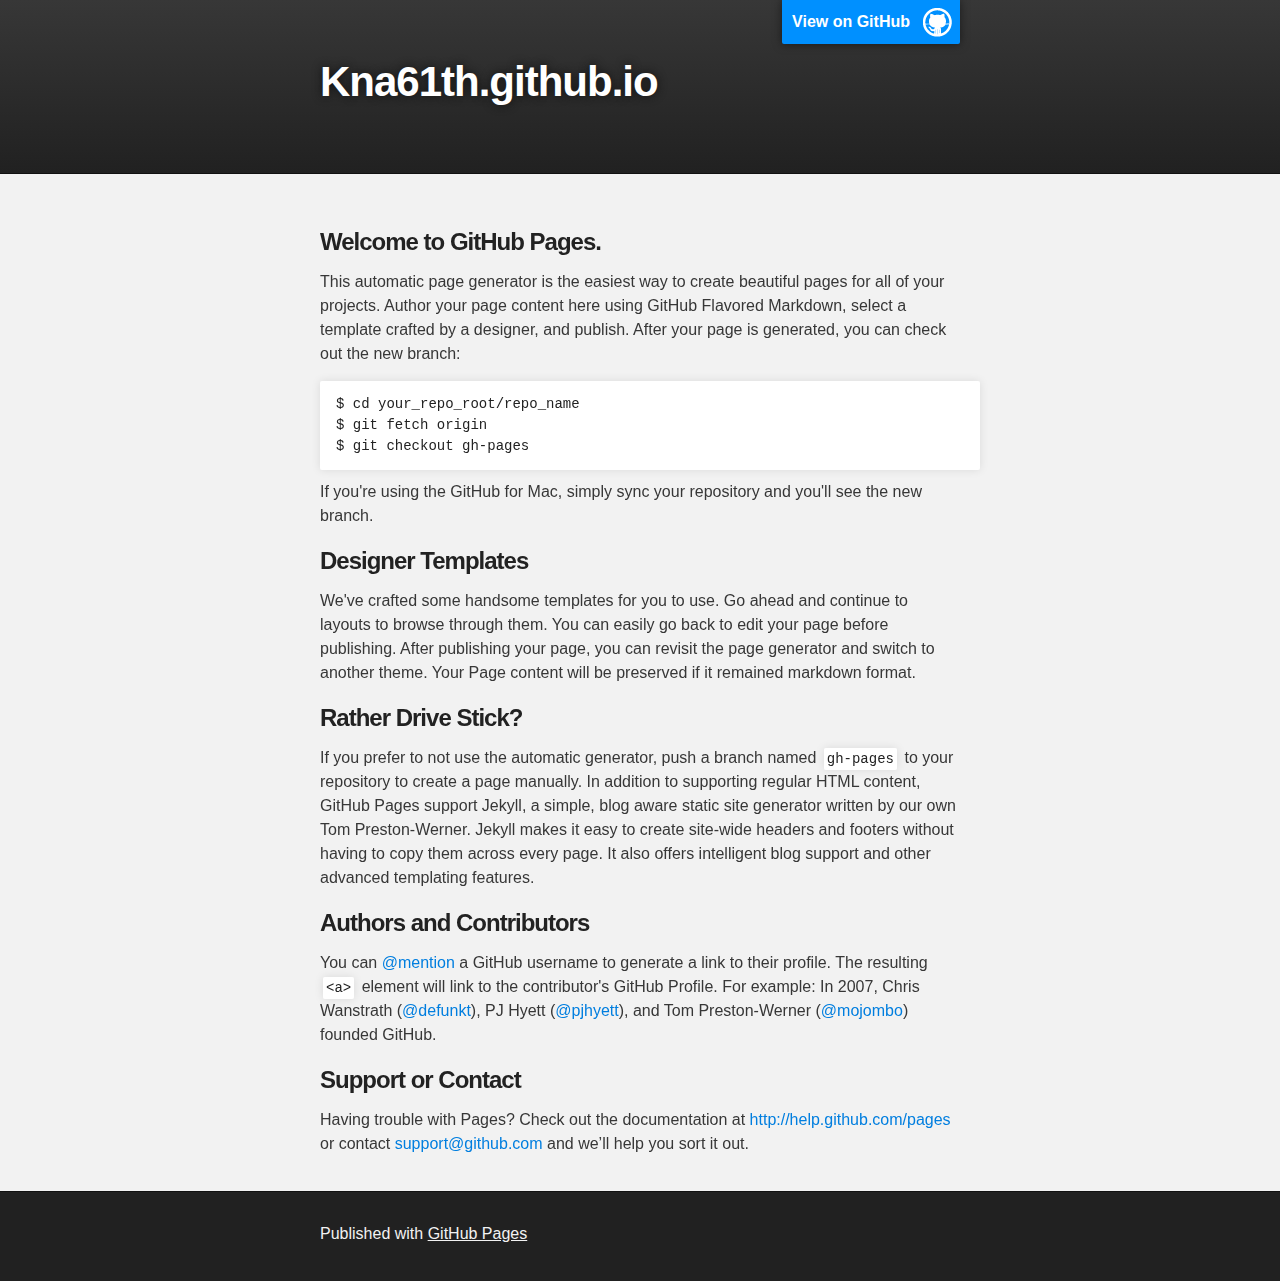
==== index.html @ 0735a848 "Replace master branch with page content via GitHub" ====
<!DOCTYPE html>
<html>

  <head>
    <meta charset='utf-8' />
    <meta http-equiv="X-UA-Compatible" content="chrome=1" />
    <meta name="description" content="Kna61th.github.io : " />

    <link rel="stylesheet" type="text/css" media="screen" href="stylesheets/stylesheet.css">

    <title>Kna61th.github.io</title>
  </head>

  <body>

    <!-- HEADER -->
    <div id="header_wrap" class="outer">
        <header class="inner">
          <a id="forkme_banner" href="https://github.com/kna61th">View on GitHub</a>

          <h1 id="project_title">Kna61th.github.io</h1>
          <h2 id="project_tagline"></h2>

        </header>
    </div>

    <!-- MAIN CONTENT -->
    <div id="main_content_wrap" class="outer">
      <section id="main_content" class="inner">
        <h3>
<a name="welcome-to-github-pages" class="anchor" href="#welcome-to-github-pages"><span class="octicon octicon-link"></span></a>Welcome to GitHub Pages.</h3>

<p>This automatic page generator is the easiest way to create beautiful pages for all of your projects. Author your page content here using GitHub Flavored Markdown, select a template crafted by a designer, and publish. After your page is generated, you can check out the new branch:</p>

<pre><code>$ cd your_repo_root/repo_name
$ git fetch origin
$ git checkout gh-pages
</code></pre>

<p>If you're using the GitHub for Mac, simply sync your repository and you'll see the new branch.</p>

<h3>
<a name="designer-templates" class="anchor" href="#designer-templates"><span class="octicon octicon-link"></span></a>Designer Templates</h3>

<p>We've crafted some handsome templates for you to use. Go ahead and continue to layouts to browse through them. You can easily go back to edit your page before publishing. After publishing your page, you can revisit the page generator and switch to another theme. Your Page content will be preserved if it remained markdown format.</p>

<h3>
<a name="rather-drive-stick" class="anchor" href="#rather-drive-stick"><span class="octicon octicon-link"></span></a>Rather Drive Stick?</h3>

<p>If you prefer to not use the automatic generator, push a branch named <code>gh-pages</code> to your repository to create a page manually. In addition to supporting regular HTML content, GitHub Pages support Jekyll, a simple, blog aware static site generator written by our own Tom Preston-Werner. Jekyll makes it easy to create site-wide headers and footers without having to copy them across every page. It also offers intelligent blog support and other advanced templating features.</p>

<h3>
<a name="authors-and-contributors" class="anchor" href="#authors-and-contributors"><span class="octicon octicon-link"></span></a>Authors and Contributors</h3>

<p>You can <a href="https://github.com/blog/821" class="user-mention">@mention</a> a GitHub username to generate a link to their profile. The resulting <code>&lt;a&gt;</code> element will link to the contributor's GitHub Profile. For example: In 2007, Chris Wanstrath (<a href="https://github.com/defunkt" class="user-mention">@defunkt</a>), PJ Hyett (<a href="https://github.com/pjhyett" class="user-mention">@pjhyett</a>), and Tom Preston-Werner (<a href="https://github.com/mojombo" class="user-mention">@mojombo</a>) founded GitHub.</p>

<h3>
<a name="support-or-contact" class="anchor" href="#support-or-contact"><span class="octicon octicon-link"></span></a>Support or Contact</h3>

<p>Having trouble with Pages? Check out the documentation at <a href="http://help.github.com/pages">http://help.github.com/pages</a> or contact <a href="mailto:support@github.com">support@github.com</a> and we’ll help you sort it out.</p>
      </section>
    </div>

    <!-- FOOTER  -->
    <div id="footer_wrap" class="outer">
      <footer class="inner">
        <p>Published with <a href="http://pages.github.com">GitHub Pages</a></p>
      </footer>
    </div>

    

  </body>
</html>
---- stylesheets/stylesheet.css ----
/*******************************************************************************
Slate Theme for GitHub Pages
by Jason Costello, @jsncostello
*******************************************************************************/

@import url(pygment_trac.css);

/*******************************************************************************
MeyerWeb Reset
*******************************************************************************/

html, body, div, span, applet, object, iframe,
h1, h2, h3, h4, h5, h6, p, blockquote, pre,
a, abbr, acronym, address, big, cite, code,
del, dfn, em, img, ins, kbd, q, s, samp,
small, strike, strong, sub, sup, tt, var,
b, u, i, center,
dl, dt, dd, ol, ul, li,
fieldset, form, label, legend,
table, caption, tbody, tfoot, thead, tr, th, td,
article, aside, canvas, details, embed,
figure, figcaption, footer, header, hgroup,
menu, nav, output, ruby, section, summary,
time, mark, audio, video {
  margin: 0;
  padding: 0;
  border: 0;
  font: inherit;
  vertical-align: baseline;
}

/* HTML5 display-role reset for older browsers */
article, aside, details, figcaption, figure,
footer, header, hgroup, menu, nav, section {
  display: block;
}

ol, ul {
  list-style: none;
}

table {
  border-collapse: collapse;
  border-spacing: 0;
}

/*******************************************************************************
Theme Styles
*******************************************************************************/

body {
  box-sizing: border-box;
  color:#373737;
  background: #212121;
  font-size: 16px;
  font-family: 'Myriad Pro', Calibri, Helvetica, Arial, sans-serif;
  line-height: 1.5;
  -webkit-font-smoothing: antialiased;
}

h1, h2, h3, h4, h5, h6 {
  margin: 10px 0;
  font-weight: 700;
  color:#222222;
  font-family: 'Lucida Grande', 'Calibri', Helvetica, Arial, sans-serif;
  letter-spacing: -1px;
}

h1 {
  font-size: 36px;
  font-weight: 700;
}

h2 {
  padding-bottom: 10px;
  font-size: 32px;
  background: url('../images/bg_hr.png') repeat-x bottom;
}

h3 {
  font-size: 24px;
}

h4 {
  font-size: 21px;
}

h5 {
  font-size: 18px;
}

h6 {
  font-size: 16px;
}

p {
  margin: 10px 0 15px 0;
}

footer p {
  color: #f2f2f2;
}

a {
  text-decoration: none;
  color: #007edf;
  text-shadow: none;

  transition: color 0.5s ease;
  transition: text-shadow 0.5s ease;
  -webkit-transition: color 0.5s ease;
  -webkit-transition: text-shadow 0.5s ease;
  -moz-transition: color 0.5s ease;
  -moz-transition: text-shadow 0.5s ease;
  -o-transition: color 0.5s ease;
  -o-transition: text-shadow 0.5s ease;
  -ms-transition: color 0.5s ease;
  -ms-transition: text-shadow 0.5s ease;
}

a:hover, a:focus {text-decoration: underline;}

footer a {
  color: #F2F2F2;
  text-decoration: underline;
}

em {
  font-style: italic;
}

strong {
  font-weight: bold;
}

img {
  position: relative;
  margin: 0 auto;
  max-width: 739px;
  padding: 5px;
  margin: 10px 0 10px 0;
  border: 1px solid #ebebeb;

  box-shadow: 0 0 5px #ebebeb;
  -webkit-box-shadow: 0 0 5px #ebebeb;
  -moz-box-shadow: 0 0 5px #ebebeb;
  -o-box-shadow: 0 0 5px #ebebeb;
  -ms-box-shadow: 0 0 5px #ebebeb;
}

p img {
  display: inline;
  margin: 0;
  padding: 0;
  vertical-align: middle;
  text-align: center;
  border: none;
}

pre, code {
  width: 100%;
  color: #222;
  background-color: #fff;

  font-family: Monaco, "Bitstream Vera Sans Mono", "Lucida Console", Terminal, monospace;
  font-size: 14px;

  border-radius: 2px;
  -moz-border-radius: 2px;
  -webkit-border-radius: 2px;
}

pre {
  width: 100%;
  padding: 10px;
  box-shadow: 0 0 10px rgba(0,0,0,.1);
  overflow: auto;
}

code {
  padding: 3px;
  margin: 0 3px;
  box-shadow: 0 0 10px rgba(0,0,0,.1);
}

pre code {
  display: block;
  box-shadow: none;
}

blockquote {
  color: #666;
  margin-bottom: 20px;
  padding: 0 0 0 20px;
  border-left: 3px solid #bbb;
}


ul, ol, dl {
  margin-bottom: 15px
}

ul {
  list-style: inside;
  padding-left: 20px;
}

ol {
  list-style: decimal inside;
  padding-left: 20px;
}

dl dt {
  font-weight: bold;
}

dl dd {
  padding-left: 20px;
  font-style: italic;
}

dl p {
  padding-left: 20px;
  font-style: italic;
}

hr {
  height: 1px;
  margin-bottom: 5px;
  border: none;
  background: url('../images/bg_hr.png') repeat-x center;
}

table {
  border: 1px solid #373737;
  margin-bottom: 20px;
  text-align: left;
 }

th {
  font-family: 'Lucida Grande', 'Helvetica Neue', Helvetica, Arial, sans-serif;
  padding: 10px;
  background: #373737;
  color: #fff;
 }

td {
  padding: 10px;
  border: 1px solid #373737;
 }

form {
  background: #f2f2f2;
  padding: 20px;
}

/*******************************************************************************
Full-Width Styles
*******************************************************************************/

.outer {
  width: 100%;
}

.inner {
  position: relative;
  max-width: 640px;
  padding: 20px 10px;
  margin: 0 auto;
}

#forkme_banner {
  display: block;
  position: absolute;
  top:0;
  right: 10px;
  z-index: 10;
  padding: 10px 50px 10px 10px;
  color: #fff;
  background: url('../images/blacktocat.png') #0090ff no-repeat 95% 50%;
  font-weight: 700;
  box-shadow: 0 0 10px rgba(0,0,0,.5);
  border-bottom-left-radius: 2px;
  border-bottom-right-radius: 2px;
}

#header_wrap {
  background: #212121;
  background: -moz-linear-gradient(top, #373737, #212121);
  background: -webkit-linear-gradient(top, #373737, #212121);
  background: -ms-linear-gradient(top, #373737, #212121);
  background: -o-linear-gradient(top, #373737, #212121);
  background: linear-gradient(top, #373737, #212121);
}

#header_wrap .inner {
  padding: 50px 10px 30px 10px;
}

#project_title {
  margin: 0;
  color: #fff;
  font-size: 42px;
  font-weight: 700;
  text-shadow: #111 0px 0px 10px;
}

#project_tagline {
  color: #fff;
  font-size: 24px;
  font-weight: 300;
  background: none;
  text-shadow: #111 0px 0px 10px;
}

#downloads {
  position: absolute;
  width: 210px;
  z-index: 10;
  bottom: -40px;
  right: 0;
  height: 70px;
  background: url('../images/icon_download.png') no-repeat 0% 90%;
}

.zip_download_link {
  display: block;
  float: right;
  width: 90px;
  height:70px;
  text-indent: -5000px;
  overflow: hidden;
  background: url(../images/sprite_download.png) no-repeat bottom left;
}

.tar_download_link {
  display: block;
  float: right;
  width: 90px;
  height:70px;
  text-indent: -5000px;
  overflow: hidden;
  background: url(../images/sprite_download.png) no-repeat bottom right;
  margin-left: 10px;
}

.zip_download_link:hover {
  background: url(../images/sprite_download.png) no-repeat top left;
}

.tar_download_link:hover {
  background: url(../images/sprite_download.png) no-repeat top right;
}

#main_content_wrap {
  background: #f2f2f2;
  border-top: 1px solid #111;
  border-bottom: 1px solid #111;
}

#main_content {
  padding-top: 40px;
}

#footer_wrap {
  background: #212121;
}



/*******************************************************************************
Small Device Styles
*******************************************************************************/

@media screen and (max-width: 480px) {
  body {
    font-size:14px;
  }

  #downloads {
    display: none;
  }

  .inner {
    min-width: 320px;
    max-width: 480px;
  }

  #project_title {
  font-size: 32px;
  }

  h1 {
    font-size: 28px;
  }

  h2 {
    font-size: 24px;
  }

  h3 {
    font-size: 21px;
  }

  h4 {
    font-size: 18px;
  }

  h5 {
    font-size: 14px;
  }

  h6 {
    font-size: 12px;
  }

  code, pre {
    min-width: 320px;
    max-width: 480px;
    font-size: 11px;
  }

}
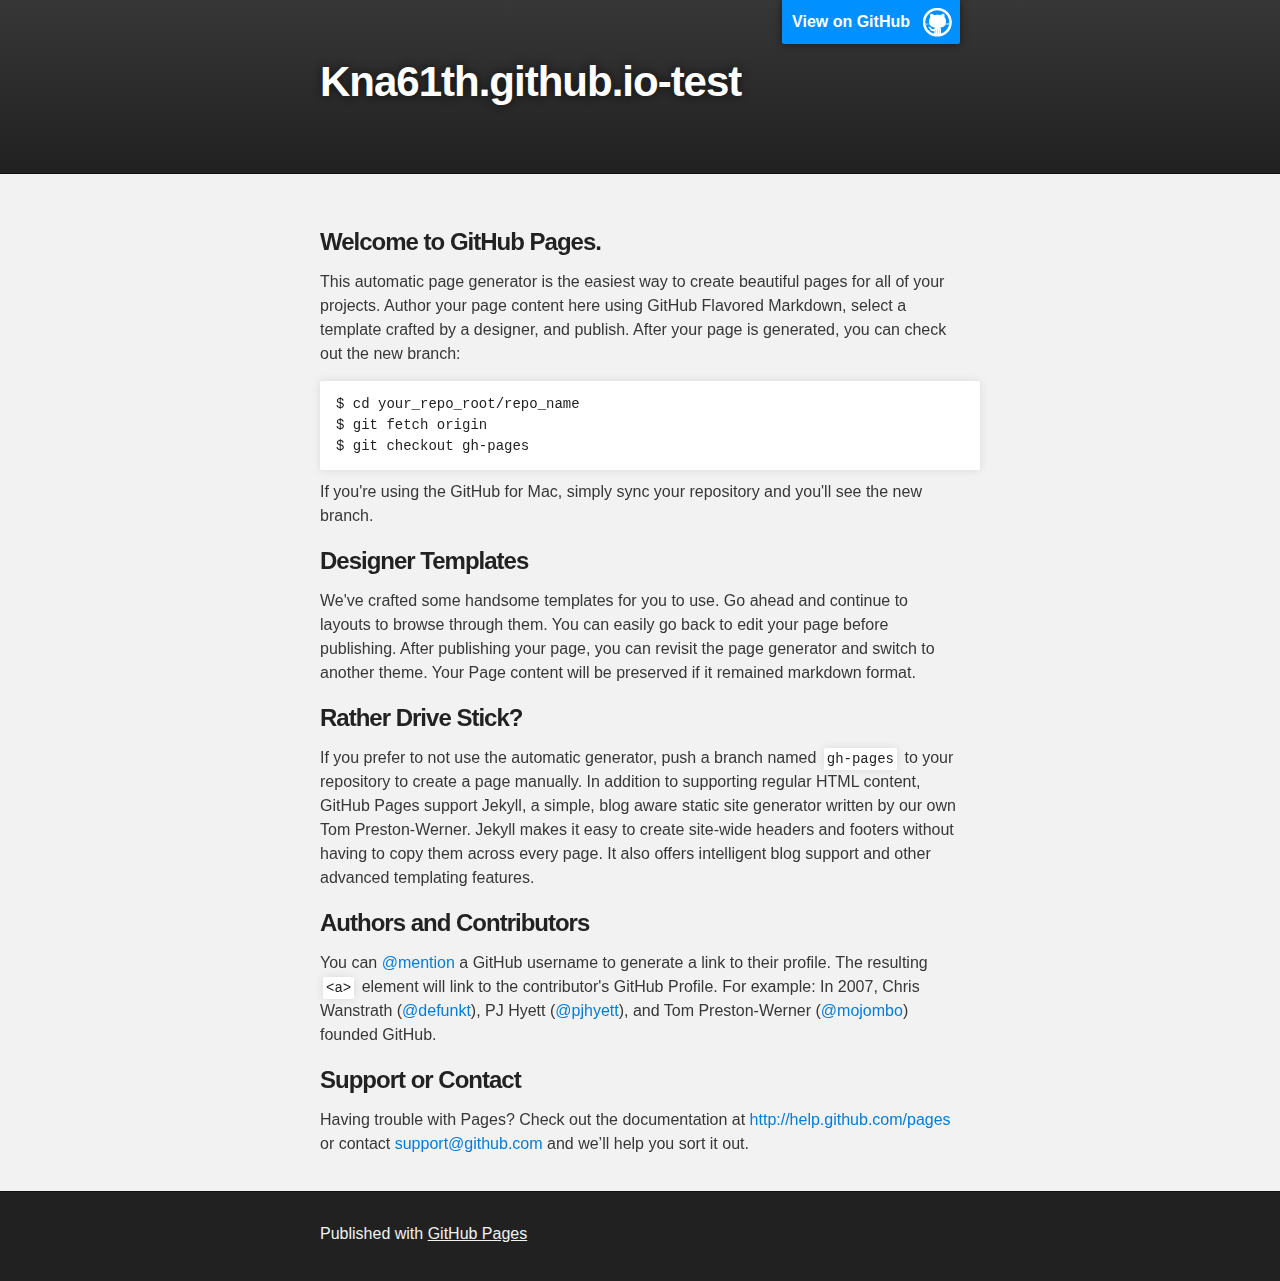
==== commit bb445496: "Update index.html" ====
--- a/index.html
+++ b/index.html
@@ -8,7 +8,7 @@
 
     <link rel="stylesheet" type="text/css" media="screen" href="stylesheets/stylesheet.css">
 
-    <title>Kna61th.github.io</title>
+    <title>Kna61th.github.io-test</title>
   </head>
 
   <body>
@@ -18,7 +18,7 @@
         <header class="inner">
           <a id="forkme_banner" href="https://github.com/kna61th">View on GitHub</a>
 
-          <h1 id="project_title">Kna61th.github.io</h1>
+          <h1 id="project_title">Kna61th.github.io-test</h1>
           <h2 id="project_tagline"></h2>
 
         </header>
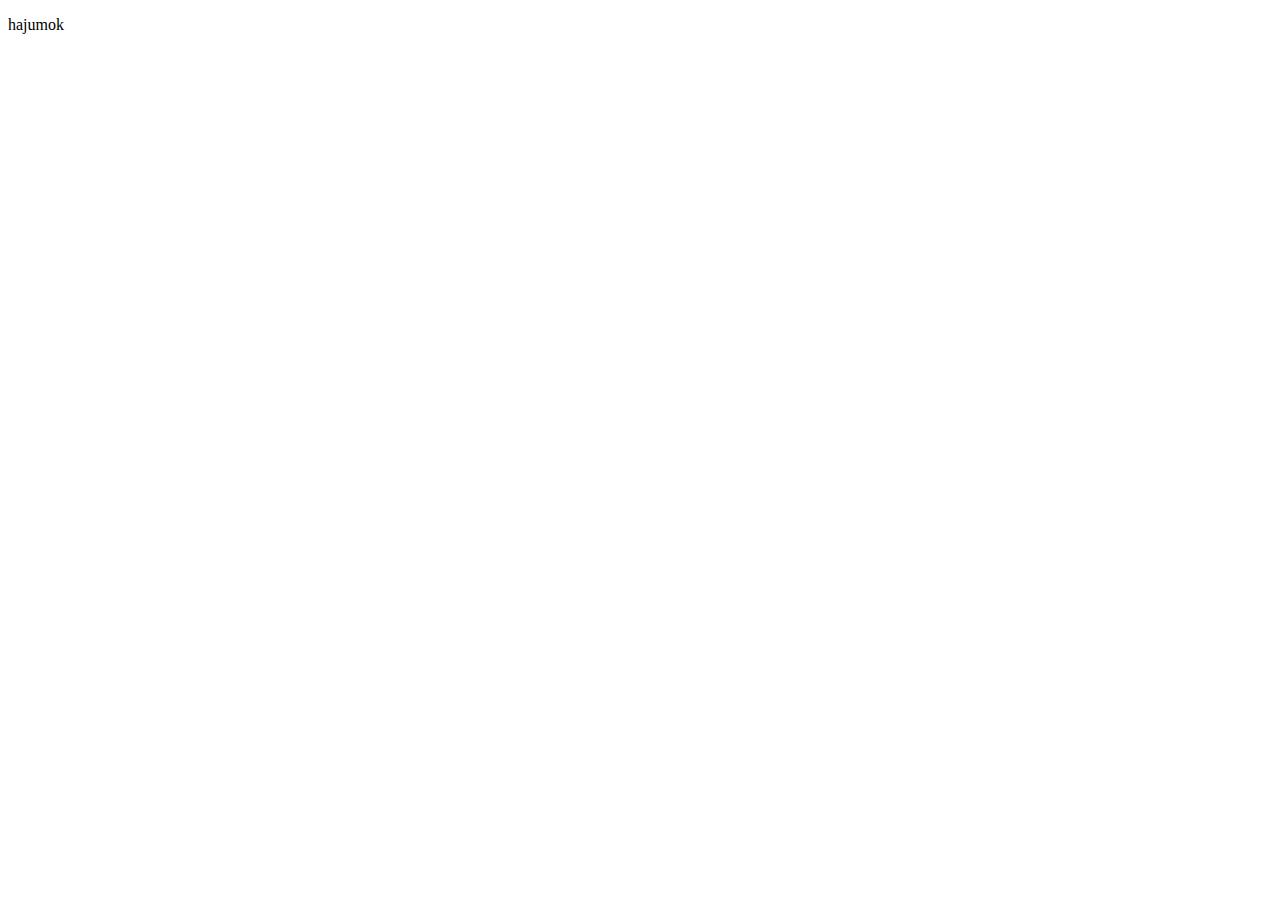
==== commit 1a116823: "second commit" ====
--- a/index.html
+++ b/index.html
@@ -3,71 +3,16 @@
 
   <head>
     <meta charset='utf-8' />
-    <meta http-equiv="X-UA-Compatible" content="chrome=1" />
+<!---    <meta http-equiv="X-UA-Compatible" content="chrome=1" />
     <meta name="description" content="Kna61th.github.io : " />
 
     <link rel="stylesheet" type="text/css" media="screen" href="stylesheets/stylesheet.css">
-
-    <title>Kna61th.github.io-test</title>
+--->
+    <title>jumok</title>
   </head>
 
   <body>
-
-    <!-- HEADER -->
-    <div id="header_wrap" class="outer">
-        <header class="inner">
-          <a id="forkme_banner" href="https://github.com/kna61th">View on GitHub</a>
-
-          <h1 id="project_title">Kna61th.github.io-test</h1>
-          <h2 id="project_tagline"></h2>
-
-        </header>
-    </div>
-
-    <!-- MAIN CONTENT -->
-    <div id="main_content_wrap" class="outer">
-      <section id="main_content" class="inner">
-        <h3>
-<a name="welcome-to-github-pages" class="anchor" href="#welcome-to-github-pages"><span class="octicon octicon-link"></span></a>Welcome to GitHub Pages.</h3>
-
-<p>This automatic page generator is the easiest way to create beautiful pages for all of your projects. Author your page content here using GitHub Flavored Markdown, select a template crafted by a designer, and publish. After your page is generated, you can check out the new branch:</p>
-
-<pre><code>$ cd your_repo_root/repo_name
-$ git fetch origin
-$ git checkout gh-pages
-</code></pre>
-
-<p>If you're using the GitHub for Mac, simply sync your repository and you'll see the new branch.</p>
-
-<h3>
-<a name="designer-templates" class="anchor" href="#designer-templates"><span class="octicon octicon-link"></span></a>Designer Templates</h3>
-
-<p>We've crafted some handsome templates for you to use. Go ahead and continue to layouts to browse through them. You can easily go back to edit your page before publishing. After publishing your page, you can revisit the page generator and switch to another theme. Your Page content will be preserved if it remained markdown format.</p>
-
-<h3>
-<a name="rather-drive-stick" class="anchor" href="#rather-drive-stick"><span class="octicon octicon-link"></span></a>Rather Drive Stick?</h3>
-
-<p>If you prefer to not use the automatic generator, push a branch named <code>gh-pages</code> to your repository to create a page manually. In addition to supporting regular HTML content, GitHub Pages support Jekyll, a simple, blog aware static site generator written by our own Tom Preston-Werner. Jekyll makes it easy to create site-wide headers and footers without having to copy them across every page. It also offers intelligent blog support and other advanced templating features.</p>
-
-<h3>
-<a name="authors-and-contributors" class="anchor" href="#authors-and-contributors"><span class="octicon octicon-link"></span></a>Authors and Contributors</h3>
-
-<p>You can <a href="https://github.com/blog/821" class="user-mention">@mention</a> a GitHub username to generate a link to their profile. The resulting <code>&lt;a&gt;</code> element will link to the contributor's GitHub Profile. For example: In 2007, Chris Wanstrath (<a href="https://github.com/defunkt" class="user-mention">@defunkt</a>), PJ Hyett (<a href="https://github.com/pjhyett" class="user-mention">@pjhyett</a>), and Tom Preston-Werner (<a href="https://github.com/mojombo" class="user-mention">@mojombo</a>) founded GitHub.</p>
-
-<h3>
-<a name="support-or-contact" class="anchor" href="#support-or-contact"><span class="octicon octicon-link"></span></a>Support or Contact</h3>
-
-<p>Having trouble with Pages? Check out the documentation at <a href="http://help.github.com/pages">http://help.github.com/pages</a> or contact <a href="mailto:support@github.com">support@github.com</a> and we’ll help you sort it out.</p>
-      </section>
-    </div>
-
-    <!-- FOOTER  -->
-    <div id="footer_wrap" class="outer">
-      <footer class="inner">
-        <p>Published with <a href="http://pages.github.com">GitHub Pages</a></p>
-      </footer>
-    </div>
-
+	<p> hajumok</p>
     
 
   </body>
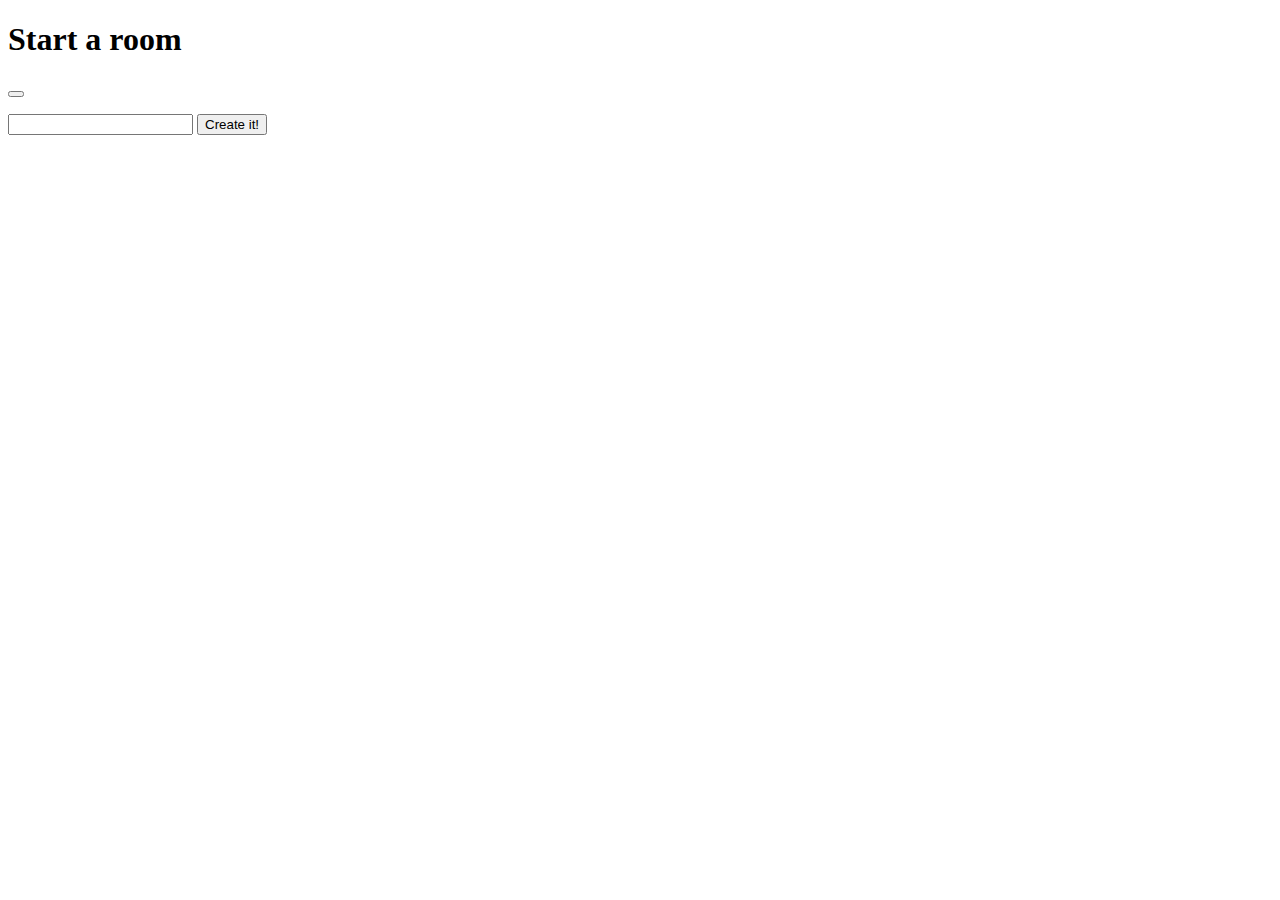
==== commit 3d427312: "index.html back" ====
--- a/index.html
+++ b/index.html
@@ -1,19 +1,99 @@
 <!DOCTYPE html>
 <html>
+    <head>
+        <title>SimpleWebRTC Demo</title>
+    </head>
+    <body>
+        <h1 id="title">Start a room</h1>
+        <style>
+            #remotes video {
+                height: 150px;
+            }
+        </style>
+        <button id="screenShareButton"></button>
+        <p id="subTitle"></p>
+        <form id="createRoom">
+            <input id="sessionInput"/>
+            <button type="submit">Create it!</button>
+        </form>
+        <video id="localVideo" style="height: 150px;"></video>
+        <div id="remotes"></div>
+        <script src="//ajax.googleapis.com/ajax/libs/jquery/1.9.0/jquery.min.js"></script>
+        <script src="socket.io.js"></script>
+        <script src="simplewebrtc.bundle.js"></script>
+        <script>
+            // grab the room from the URL
+            var room = location.search && location.search.split('?')[1];
 
-  <head>
-    <meta charset='utf-8' />
-<!---    <meta http-equiv="X-UA-Compatible" content="chrome=1" />
-    <meta name="description" content="Kna61th.github.io : " />
+            // create our webrtc connection
+            var webrtc = new SimpleWebRTC({
+                // the id/element dom element that will hold "our" video
+                localVideoEl: 'localVideo',
+                // the id/element dom element that will hold remote videos
+                remoteVideosEl: 'remotes',
+                // immediately ask for camera access
+                autoRequestMedia: true,
+                debug: true,
+                detectSpeakingEvents: true,
+                autoAdjustMic: false
+            });
 
-    <link rel="stylesheet" type="text/css" media="screen" href="stylesheets/stylesheet.css">
---->
-    <title>jumok</title>
-  </head>
+            // when it's ready, join if we got a room from the URL
+            webrtc.on('readyToCall', function () {
+                // you can name it anything
+                if (room) webrtc.joinRoom(room);
+            });
+            
+            // Since we use this twice we put it here
+            function setRoom(name) {
+                $('form').remove();
+                $('h1').text(name);
+                $('#subTitle').text('Link to join: ' + location.href);
+                $('body').addClass('active');
+            }
 
-  <body>
-	<p> hajumok</p>
-    
+            if (room) {
+                setRoom(room);
+            } else {
+                $('form').submit(function () {
+                    var val = $('#sessionInput').val().toLowerCase().replace(/\s/g, '-').replace(/[^A-Za-z0-9_\-]/g, '');
+                    webrtc.createRoom(val, function (err, name) {
+                        console.log(' create room cb', arguments);
+                    
+                        var newUrl = location.pathname + '?' + name;
+                        if (!err) {
+                            history.replaceState({foo: 'bar'}, null, newUrl);
+                            setRoom(name);
+                        } else {
+                            console.log(err);
+                        }
+                    });
+                    return false;          
+                });
+            }
 
-  </body>
+            var button = $('#screenShareButton'),
+                setButton = function (bool) {
+                    button.text(bool ? 'share screen' : 'stop sharing');
+                };
+
+            setButton(true);
+
+            button.click(function () {
+                if (webrtc.getLocalScreen()) {
+                    webrtc.stopScreenShare();
+                    setButton(true);
+                } else {
+                    webrtc.shareScreen(function (err) {
+                        if (err) {
+                            setButton(true);
+                        } else {
+                            setButton(false);
+                        }
+                    });
+                    
+                }
+            });
+        </script>
+    </body>
 </html>
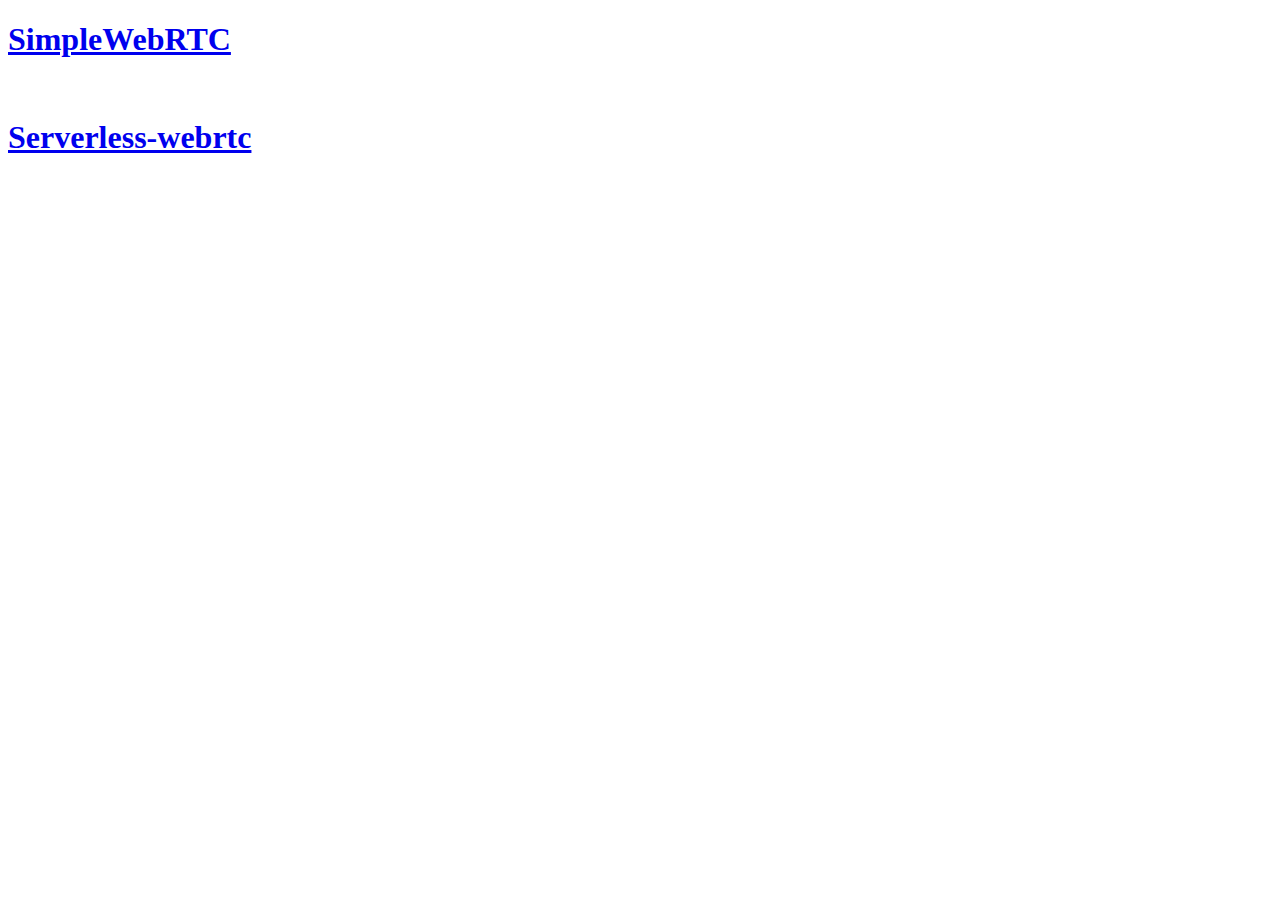
==== commit 67b6821b: "erorr fixed" ====
--- a/index.html
+++ b/index.html
@@ -1,99 +1,11 @@
-<!DOCTYPE html>
-<html>
-    <head>
-        <title>SimpleWebRTC Demo</title>
-    </head>
-    <body>
-        <h1 id="title">Start a room</h1>
-        <style>
-            #remotes video {
-                height: 150px;
-            }
-        </style>
-        <button id="screenShareButton"></button>
-        <p id="subTitle"></p>
-        <form id="createRoom">
-            <input id="sessionInput"/>
-            <button type="submit">Create it!</button>
-        </form>
-        <video id="localVideo" style="height: 150px;"></video>
-        <div id="remotes"></div>
-        <script src="//ajax.googleapis.com/ajax/libs/jquery/1.9.0/jquery.min.js"></script>
-        <script src="socket.io.js"></script>
-        <script src="simplewebrtc.bundle.js"></script>
-        <script>
-            // grab the room from the URL
-            var room = location.search && location.search.split('?')[1];
-
-            // create our webrtc connection
-            var webrtc = new SimpleWebRTC({
-                // the id/element dom element that will hold "our" video
-                localVideoEl: 'localVideo',
-                // the id/element dom element that will hold remote videos
-                remoteVideosEl: 'remotes',
-                // immediately ask for camera access
-                autoRequestMedia: true,
-                debug: true,
-                detectSpeakingEvents: true,
-                autoAdjustMic: false
-            });
-
-            // when it's ready, join if we got a room from the URL
-            webrtc.on('readyToCall', function () {
-                // you can name it anything
-                if (room) webrtc.joinRoom(room);
-            });
-            
-            // Since we use this twice we put it here
-            function setRoom(name) {
-                $('form').remove();
-                $('h1').text(name);
-                $('#subTitle').text('Link to join: ' + location.href);
-                $('body').addClass('active');
-            }
-
-            if (room) {
-                setRoom(room);
-            } else {
-                $('form').submit(function () {
-                    var val = $('#sessionInput').val().toLowerCase().replace(/\s/g, '-').replace(/[^A-Za-z0-9_\-]/g, '');
-                    webrtc.createRoom(val, function (err, name) {
-                        console.log(' create room cb', arguments);
-                    
-                        var newUrl = location.pathname + '?' + name;
-                        if (!err) {
-                            history.replaceState({foo: 'bar'}, null, newUrl);
-                            setRoom(name);
-                        } else {
-                            console.log(err);
-                        }
-                    });
-                    return false;          
-                });
-            }
-
-            var button = $('#screenShareButton'),
-                setButton = function (bool) {
-                    button.text(bool ? 'share screen' : 'stop sharing');
-                };
-
-            setButton(true);
-
-            button.click(function () {
-                if (webrtc.getLocalScreen()) {
-                    webrtc.stopScreenShare();
-                    setButton(true);
-                } else {
-                    webrtc.shareScreen(function (err) {
-                        if (err) {
-                            setButton(true);
-                        } else {
-                            setButton(false);
-                        }
-                    });
-                    
-                }
-            });
-        </script>
-    </body>
-</html>
+<!DOCTYPE html>
+<html>
+    <head>
+        <title>Jumok's test web</title>
+    </head>
+    <body>
+	<a href="SimpleWebRTC/index.html"><h1>SimpleWebRTC</h1></a></br>
+	<a href="serverless-webrtc/serverless-webrtc.html"><h1>Serverless-webrtc</h1></a>
+   
+   </body>
+</html>   
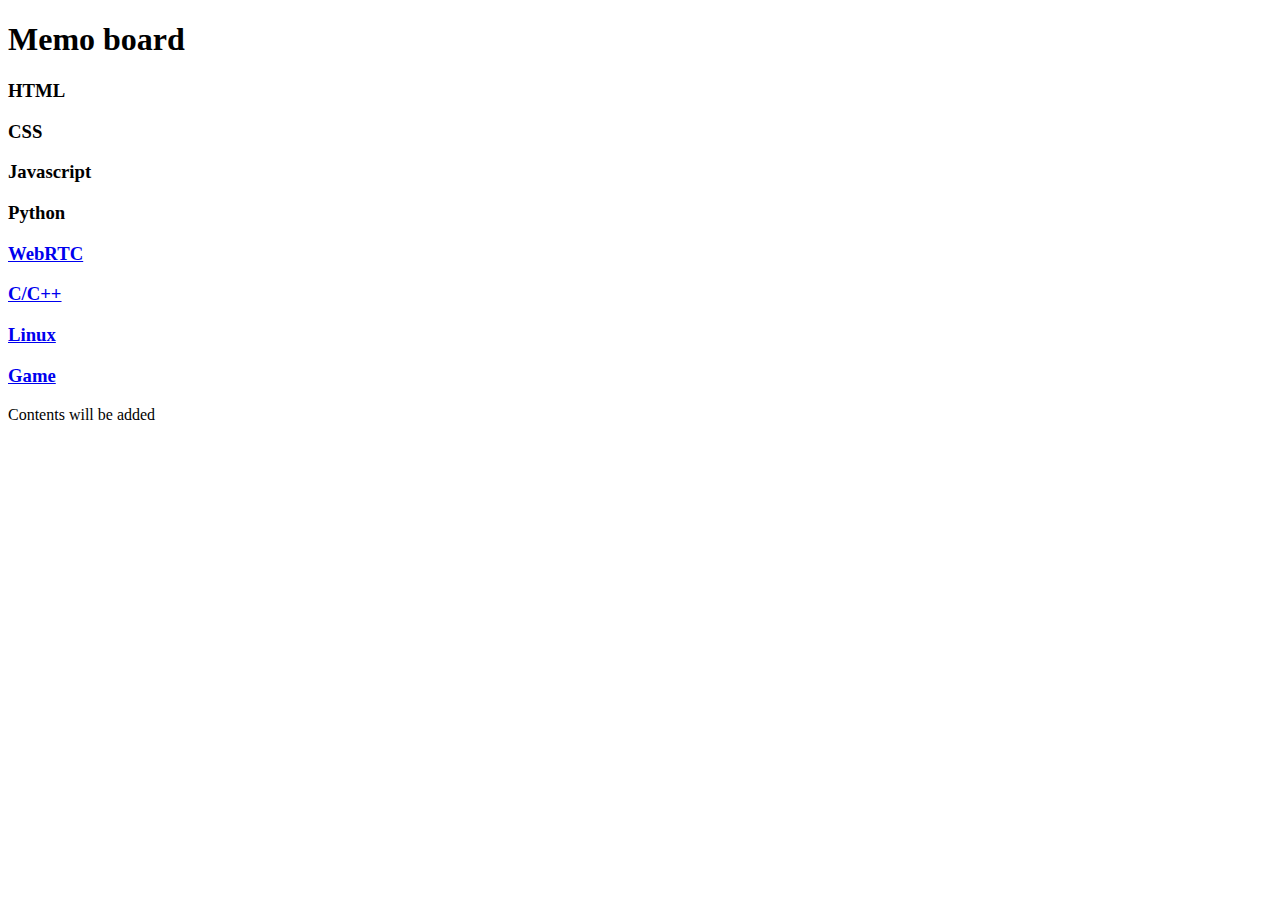
==== commit 3ad5b82b: "node.js test" ====
--- a/index.html
+++ b/index.html
@@ -2,10 +2,24 @@
 <html>
     <head>
         <title>Jumok's test web</title>
+		<link rel="stylesheet" type="text/css" href="style/main.css" />
     </head>
     <body>
-	<a href="SimpleWebRTC/index.html"><h1>SimpleWebRTC</h1></a></br>
-	<a href="serverless-webrtc/serverless-webrtc.html"><h1>Serverless-webrtc</h1></a>
-   
-   </body>
+		<div id="container">
+		<div id="header">
+		<h1>Memo board</h1>
+		<div id="menu">
+			<h3>HTML</h3></a>
+			<h3>CSS</h3></a>
+			<h3>Javascript</h3></a>
+			<h3>Python</h3></a>
+			<a href="SimpleWebRTC/index.html"><h3>WebRTC</h3></a>
+			<a href="serverless-webrtc/serverless-webrtc.html"><h3>C/C++</h3></a>
+			<a href="basicVideoRTC/index.html"><h3>Linux</h3></a>
+			<a href="node/index.html"><h3>Game</h3></a>
+		</div>
+		<div id="content">Contents will be added</div>
+		</div>
+		</div>
+	</body>
 </html>   
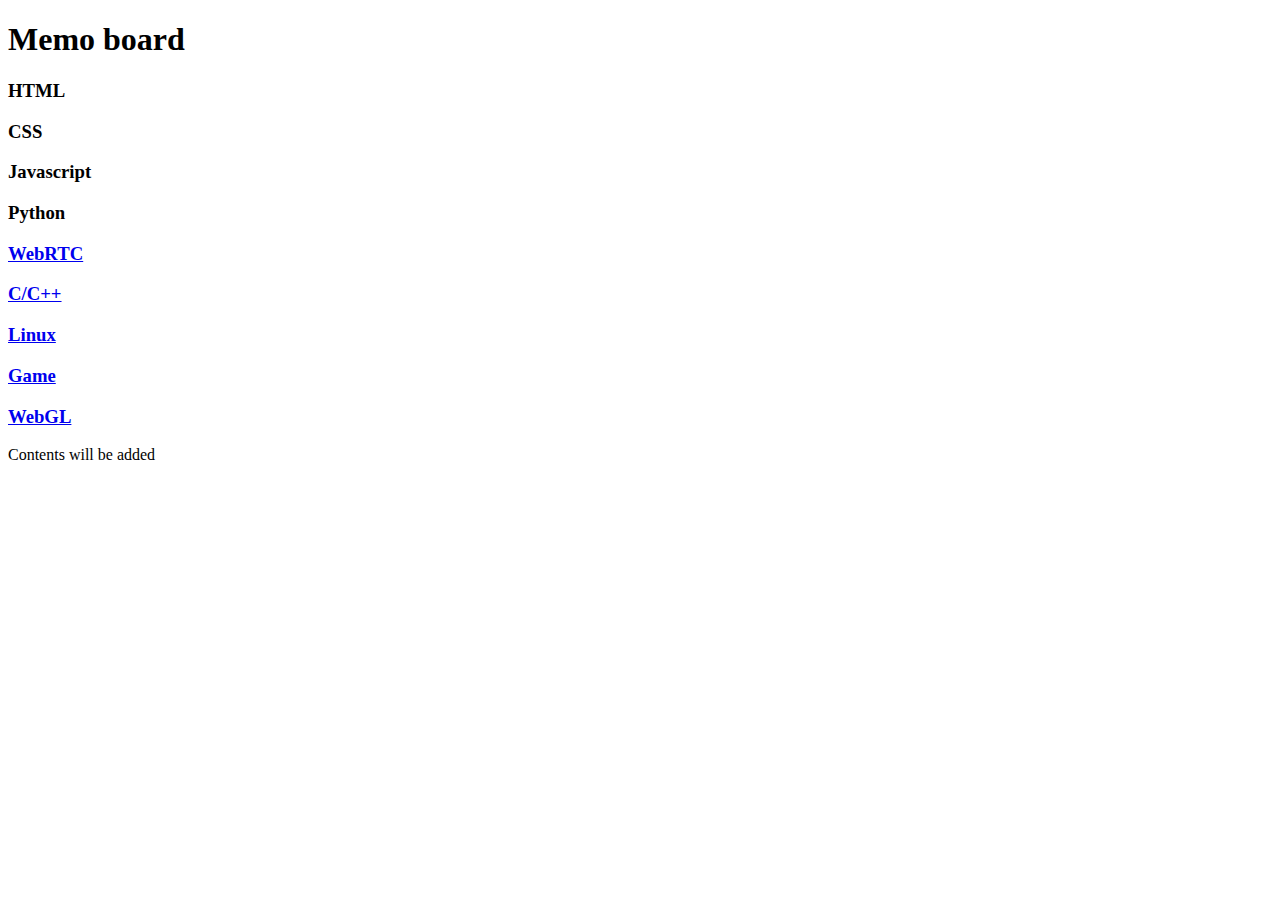
==== commit 66f459f2: "three.js added" ====
--- a/index.html
+++ b/index.html
@@ -17,6 +17,8 @@
 			<a href="serverless-webrtc/serverless-webrtc.html"><h3>C/C++</h3></a>
 			<a href="basicVideoRTC/index.html"><h3>Linux</h3></a>
 			<a href="node/index.html"><h3>Game</h3></a>
+			<a href="three.js/examples/css3d_youtube.html"><h3>WebGL</h3></a>
+			
 		</div>
 		<div id="content">Contents will be added</div>
 		</div>
